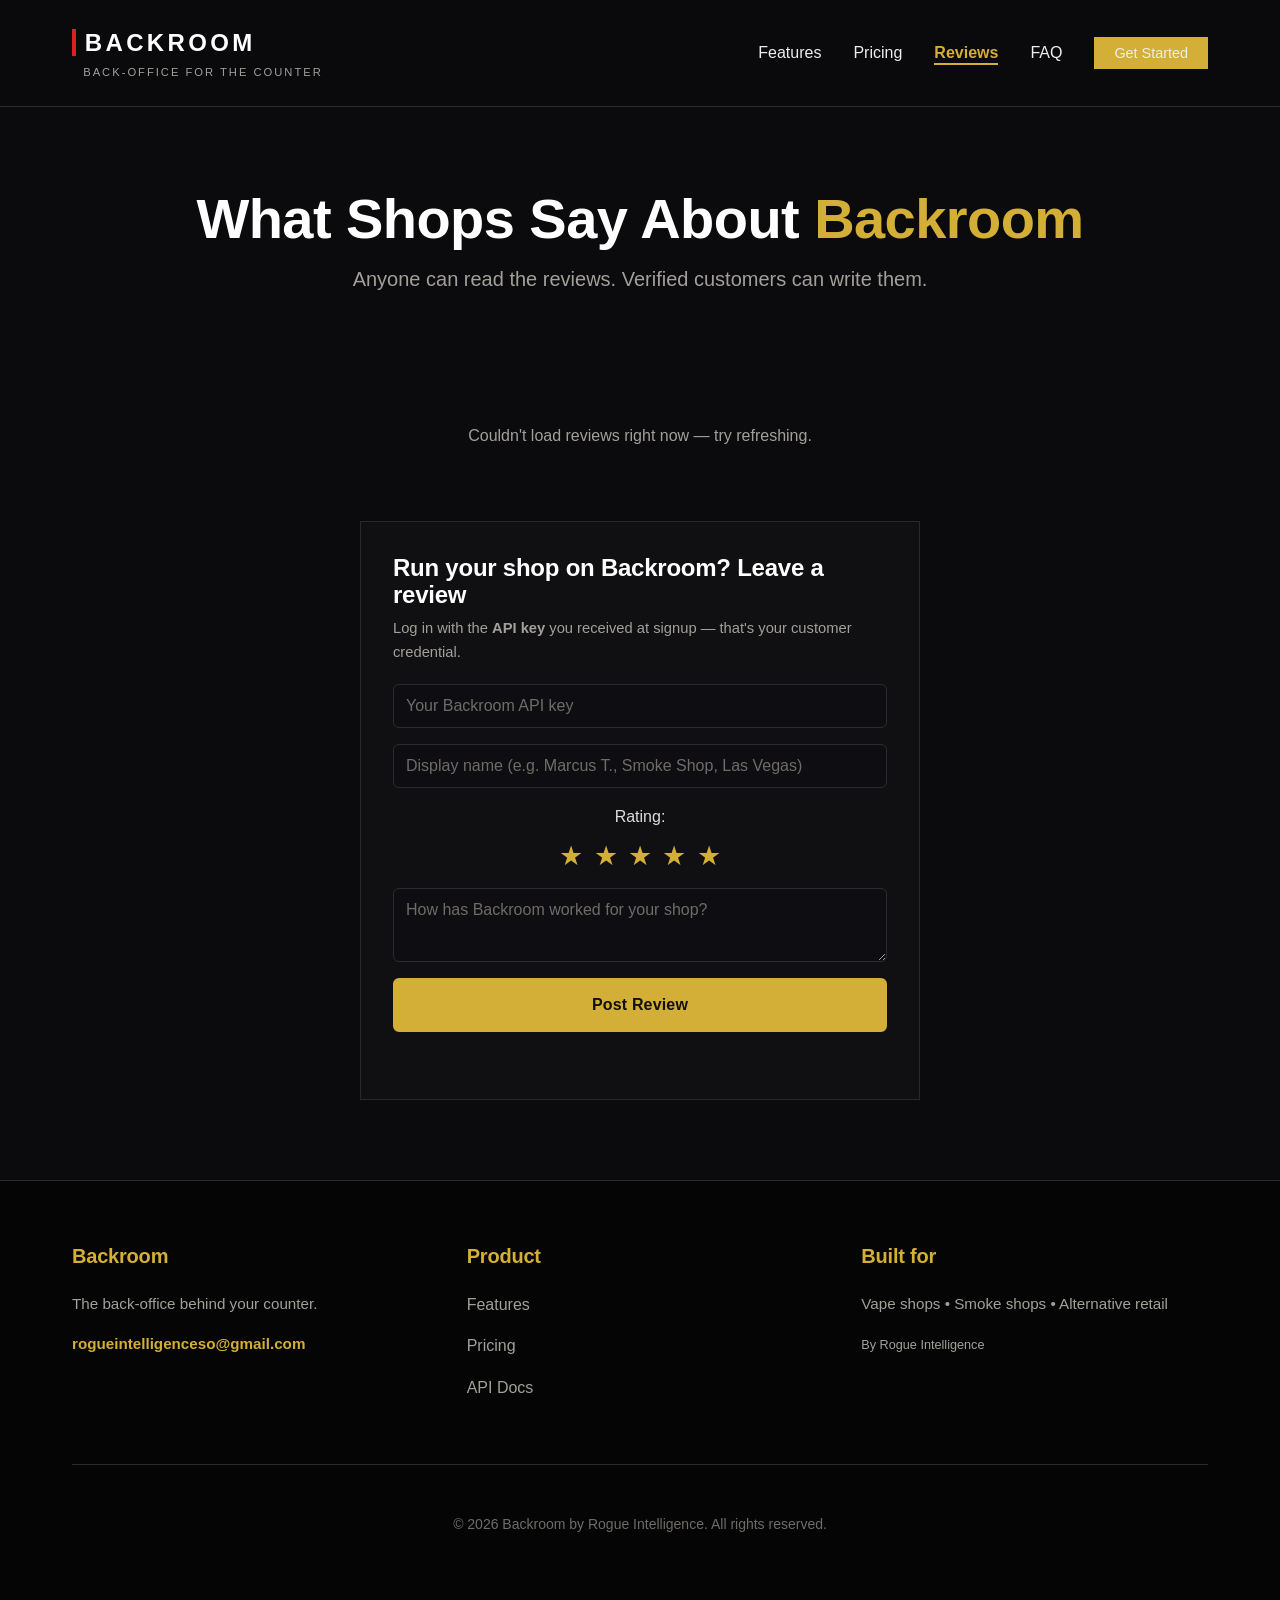
==== reviews.html @ 1319e15f "Add customer reviews page: public reading, API-key login to post - reviews.html: live reviews from t" ====
<!DOCTYPE html>
<html lang="en">
<head>
    <meta charset="UTF-8">
    <meta name="viewport" content="width=device-width, initial-scale=1.0">
    <title>Customer Reviews | Backroom</title>
    <meta name="description" content="Reviews from shops running on Backroom. Anyone can read them; Backroom customers can post with their API key.">
    <link rel="canonical" href="https://smokestack.outlawsmokevape.com/reviews.html">
    <link rel="icon" type="image/svg+xml" href="favicon.svg">
    <meta property="og:type" content="website">
    <meta property="og:site_name" content="Backroom">
    <meta property="og:title" content="Customer Reviews | Backroom">
    <meta property="og:description" content="Reviews from shops running on Backroom.">
    <meta property="og:url" content="https://smokestack.outlawsmokevape.com/reviews.html">
    <meta property="og:image" content="https://smokestack.outlawsmokevape.com/og-image.png">
    <link rel="stylesheet" href="styles.css">
</head>
<body>

<nav class="navbar">
    <div class="container">
        <div class="nav-brand">
            <a href="index.html" style="text-decoration:none;"><span class="logo">Backroom</span></a>
            <span class="tagline">Back-office for the counter</span>
        </div>
        <button class="nav-toggle" type="button" aria-label="Menu" aria-expanded="false" onclick="toggleMobileMenu()">
            <span></span><span></span><span></span>
        </button>
        <ul class="nav-menu">
            <li><a href="index.html#features">Features</a></li>
            <li><a href="index.html#pricing">Pricing</a></li>
            <li><a href="reviews.html" class="active">Reviews</a></li>
            <li><a href="index.html#faq">FAQ</a></li>
            <li><a href="index.html#cta" class="btn-nav">Get Started</a></li>
        </ul>
    </div>
</nav>

<section class="reviews-hero">
    <div class="container">
        <h1>What Shops Say About <span class="gold">Backroom</span></h1>
        <p class="section-subtitle">Anyone can read the reviews. Verified customers can write them.</p>
    </div>
</section>

<section class="reviews-live">
    <div class="container">
        <div id="reviewsList" class="reviews-list"><p class="reviews-loading">Loading reviews&hellip;</p></div>

        <div class="review-form-wrap">
            <h3>Run your shop on Backroom? Leave a review</h3>
            <p class="review-hint">Log in with the <strong>API key</strong> you received at signup — that's your customer credential.</p>
            <form id="reviewForm" onsubmit="submitReview(event)">
                <div class="hp-field" aria-hidden="true">
                    <label for="rvHp">Website</label>
                    <input type="text" id="rvHp" name="website" tabindex="-1" autocomplete="off">
                </div>
                <div class="form-group full"><input type="password" name="api_key" placeholder="Your Backroom API key" aria-label="Your Backroom API key" required autocomplete="off"></div>
                <div class="form-group full"><input type="text" name="author_name" placeholder="Display name (e.g. Marcus T., Smoke Shop, Las Vegas)" aria-label="Display name" required></div>
                <div class="form-group full rating-group" role="radiogroup" aria-label="Rating">
                    <span class="rating-label">Rating:</span>
                    <div class="star-input" id="starInput">
                        <button type="button" data-v="1" aria-label="1 star">&#9733;</button>
                        <button type="button" data-v="2" aria-label="2 stars">&#9733;</button>
                        <button type="button" data-v="3" aria-label="3 stars">&#9733;</button>
                        <button type="button" data-v="4" aria-label="4 stars">&#9733;</button>
                        <button type="button" data-v="5" aria-label="5 stars">&#9733;</button>
                    </div>
                    <input type="hidden" name="rating" value="5">
                </div>
                <div class="form-group full"><textarea name="text" placeholder="How has Backroom worked for your shop?" aria-label="Your review" required minlength="5"></textarea></div>
                <button type="submit" class="btn btn-primary">Post Review</button>
                <p class="form-status" id="reviewStatus" role="status" aria-live="polite"></p>
            </form>
        </div>
    </div>
</section>

<footer class="footer">
    <div class="container">
        <div class="footer-content">
            <div class="footer-col">
                <h4>Backroom</h4>
                <p>The back-office behind your counter.</p>
                <p class="footer-contact"><a href="mailto:rogueintelligenceso@gmail.com" class="footer-contact">rogueintelligenceso@gmail.com</a></p>
            </div>
            <div class="footer-col">
                <h4>Product</h4>
                <ul>
                    <li><a href="index.html#features">Features</a></li>
                    <li><a href="index.html#pricing">Pricing</a></li>
                    <li><a href="https://smokestacksite.outlawsmokevape.com/docs">API Docs</a></li>
                </ul>
            </div>
            <div class="footer-col">
                <h4>Built for</h4>
                <p>Vape shops &bull; Smoke shops &bull; Alternative retail</p>
                <p><small>By Rogue Intelligence</small></p>
            </div>
        </div>
        <div class="footer-bottom">
            <p>&copy; 2026 Backroom by Rogue Intelligence. All rights reserved.</p>
        </div>
    </div>
</footer>

<script src="script.js"></script>
<script src="reviews.js"></script>
</body>
</html>
---- styles.css ----
/* ============================================
   BACKROOM — LANDING PAGE STYLES
   Black · Gold · Red
   ============================================ */

:root {
    /* Brand palette */
    --ink:        #0b0b0d;   /* page background (near-black) */
    --panel:      #121216;   /* alternating section background */
    --card:       #17171c;   /* card surface */
    --line:       #2a2a31;   /* hairline border */
    --line-gold:  rgba(212, 175, 55, 0.35);

    --text:       #ededed;
    --muted:      #a3a09a;

    --gold:       #d4af37;
    --gold-dark:  #a9852a;
    --gold-soft:  rgba(212, 175, 55, 0.12);

    --red:        #c1121f;
    --red-bright: #e11d2a;
    --red-soft:   rgba(193, 18, 31, 0.12);

    /* Aliases so legacy class names keep working */
    --primary:    var(--gold);
    --accent:     var(--red-bright);
    --secondary:  #000000;
    --light:      var(--panel);
    --border:     var(--line);

    /* Spacing */
    --spacing-xs: 0.5rem;  --spacing-sm: 1rem;   --spacing-md: 1.5rem;
    --spacing-lg: 2rem;    --spacing-xl: 3rem;   --spacing-2xl: 4rem;

    /* Type */
    --font-sans: -apple-system, BlinkMacSystemFont, 'Segoe UI', Roboto, 'Helvetica Neue', Arial, sans-serif;
    --font-mono: 'Courier New', monospace;
}

* { margin: 0; padding: 0; box-sizing: border-box; }
html { scroll-behavior: smooth; }
html, body { overflow-x: hidden; }

body {
    font-family: var(--font-sans);
    color: var(--text);
    background: var(--ink);
    line-height: 1.6;
}

.container { max-width: 1200px; margin: 0 auto; padding: 0 var(--spacing-lg); }

/* Typography */
h1, h2, h3, h4, h5, h6 { font-weight: 800; line-height: 1.15; margin-bottom: var(--spacing-md); color: #fff; letter-spacing: -0.01em; }
h1 { font-size: clamp(2rem, 5vw, 3.5rem); }
h2 { font-size: clamp(1.75rem, 4vw, 2.5rem); }
h3 { font-size: 1.5rem; }
h4 { font-size: 1.25rem; }
p  { margin-bottom: var(--spacing-md); }
a  { color: var(--gold); text-decoration: none; transition: color .25s ease; }
a:hover { color: var(--red-bright); }
.gold { color: var(--gold); }
.red  { color: var(--red-bright); }

/* Buttons */
.btn {
    display: inline-block; padding: var(--spacing-sm) var(--spacing-lg);
    border: 2px solid transparent; border-radius: 6px;
    font-weight: 700; font-size: 1rem; cursor: pointer;
    transition: all .25s ease; text-align: center; white-space: nowrap;
    letter-spacing: .01em;
}
.btn-primary { background: var(--gold); color: #14110a; border-color: var(--gold); }
.btn-primary:hover { background: var(--red-bright); border-color: var(--red-bright); color: #fff; transform: translateY(-2px); box-shadow: 0 10px 22px rgba(193,18,31,.35); }
.btn-secondary { background: transparent; color: var(--gold); border-color: var(--gold); }
.btn-secondary:hover { background: var(--gold-soft); color: var(--gold); }
.btn-outline { background: transparent; color: var(--text); border-color: var(--line); }
.btn-outline:hover { background: var(--gold-soft); border-color: var(--gold); color: var(--gold); }
.btn-nav { background: var(--gold); color: #14110a; padding: .5rem 1.25rem; font-size: .9rem; }
.btn-nav:hover { background: var(--red-bright); color: #fff; }
.btn-large { padding: 1rem 2.5rem; font-size: 1.1rem; }

/* Navigation */
.navbar {
    background: rgba(11,11,13,.85); backdrop-filter: blur(10px);
    border-bottom: 1px solid var(--line);
    position: sticky; top: 0; z-index: 100;
}
.navbar .container { display: flex; justify-content: space-between; align-items: center; padding: var(--spacing-md) var(--spacing-lg); }
.nav-brand { display: flex; flex-direction: column; gap: .1rem; }
.logo {
    font-size: 1.5rem; font-weight: 900; color: #fff;
    text-transform: uppercase; letter-spacing: .14em;
    border-left: 4px solid var(--red-bright); padding-left: .55rem;
}
.logo::first-letter { color: var(--gold); }
.tagline { font-size: .7rem; color: var(--muted); text-transform: uppercase; letter-spacing: 2px; padding-left: .7rem; }
.nav-menu { display: flex; list-style: none; gap: var(--spacing-lg); align-items: center; }
.nav-menu a { color: var(--text); font-weight: 500; }
.nav-menu a:hover { color: var(--gold); }
.nav-toggle { display: none; background: none; border: none; cursor: pointer; padding: .5rem; }
.nav-toggle span { display: block; width: 24px; height: 3px; background: var(--gold); margin: 5px 0; border-radius: 2px; transition: all .25s ease; }

/* Hero */
.hero {
    background:
        radial-gradient(1000px 500px at 15% -10%, rgba(212,175,55,.10), transparent 60%),
        radial-gradient(900px 500px at 100% 0%, rgba(193,18,31,.14), transparent 55%),
        var(--ink);
    padding: var(--spacing-2xl) 0; min-height: 82vh; display: flex; align-items: center;
    border-bottom: 1px solid var(--line);
}
.hero-content { max-width: 820px; }
.hero h1 { margin-bottom: var(--spacing-md); }
.hero h1 .gold { color: var(--gold); }
.hero-subtitle { font-size: 1.5rem; color: #fff; font-weight: 700; margin-bottom: var(--spacing-md); }
.hero-desc { font-size: 1.125rem; color: var(--muted); margin-bottom: var(--spacing-xl); line-height: 1.8; }
.hero-cta { display: flex; gap: var(--spacing-md); margin-bottom: var(--spacing-2xl); flex-wrap: wrap; }
.hero-stats { display: grid; grid-template-columns: repeat(auto-fit, minmax(150px, 1fr)); gap: var(--spacing-lg); padding: var(--spacing-xl) 0; border-top: 1px solid var(--line); }
.stat { display: flex; flex-direction: column; gap: var(--spacing-xs); }
.stat strong { font-size: 1.75rem; color: var(--gold); }
.stat span { font-size: .875rem; color: var(--muted); }

/* Generic sections on alternating panels */
.problem, .features, .pricing, .testimonials { background: var(--panel); }
.solution, .how-it-works, .comparison, .faq { background: var(--ink); }
.problem, .solution, .features, .how-it-works, .pricing, .comparison, .testimonials, .faq, .cta-final { padding: var(--spacing-2xl) 0; }
.problem h2, .features h2, .how-it-works h2, .comparison h2, .testimonials h2, .faq h2, .solution h2, .pricing h2 { text-align: center; }
.problem h2, .features h2, .how-it-works h2, .comparison h2, .testimonials h2, .faq h2 { margin-bottom: var(--spacing-2xl); }
.section-subtitle { text-align: center; font-size: 1.25rem; color: var(--muted); margin-bottom: var(--spacing-2xl); }

/* Cards shared look */
.problem-item, .feature, .testimonial, .price-card, .solution-item, .faq-item {
    background: var(--card); border: 1px solid var(--line); border-radius: 10px;
}
.problem-grid, .features-list, .testimonial-grid { display: grid; gap: var(--spacing-xl); }
.problem-grid { grid-template-columns: repeat(auto-fit, minmax(250px, 1fr)); }
.features-list, .testimonial-grid { grid-template-columns: repeat(auto-fit, minmax(300px, 1fr)); }
.problem-item { padding: var(--spacing-xl); text-align: center; }
.problem-icon { font-size: 2.5rem; display: block; margin-bottom: var(--spacing-md); }
.problem-item h3 { margin-bottom: var(--spacing-sm); }

.solution-grid { display: grid; grid-template-columns: repeat(auto-fit, minmax(280px, 1fr)); gap: var(--spacing-xl); }
.solution-item { padding: var(--spacing-xl); transition: all .25s ease; }
.solution-item:hover { border-color: var(--gold); box-shadow: 0 10px 24px rgba(212,175,55,.10); transform: translateY(-4px); }
.solution-item .icon { font-size: 2rem; display: block; margin-bottom: var(--spacing-md); }
.solution-item h3 { margin-bottom: var(--spacing-sm); }

.feature { padding: var(--spacing-xl); }
.feature h3 { color: var(--gold); margin-bottom: var(--spacing-sm); }

/* How it works */
.steps { display: grid; grid-template-columns: repeat(auto-fit, minmax(200px, 1fr)); gap: var(--spacing-xl); }
.step { position: relative; padding: var(--spacing-xl); text-align: center; }
.step-number { background: var(--gold); color: #14110a; width: 50px; height: 50px; border-radius: 50%; display: flex; align-items: center; justify-content: center; font-weight: 800; font-size: 1.5rem; margin: 0 auto var(--spacing-md); }
.step h3 { margin-bottom: var(--spacing-sm); }
@media (min-width: 768px) {
    .steps { position: relative; }
    .steps::before { content: ''; position: absolute; top: 25px; left: 0; right: 0; height: 2px; background: var(--line); z-index: 0; }
    .step { z-index: 1; }
}

/* Pricing */
.pricing-grid { display: grid; grid-template-columns: repeat(auto-fit, minmax(300px, 1fr)); gap: var(--spacing-xl); margin: var(--spacing-2xl) 0; }
.price-card { padding: var(--spacing-xl); position: relative; transition: all .25s ease; }
.price-card.featured { border-color: var(--gold); box-shadow: 0 12px 30px rgba(212,175,55,.14); transform: scale(1.04); }
.badge { position: absolute; top: -12px; left: 20px; background: var(--red-bright); color: #fff; padding: 4px 12px; border-radius: 20px; font-size: .72rem; font-weight: 800; text-transform: uppercase; letter-spacing: .04em; }
.price-card h3 { margin-bottom: var(--spacing-md); }
.price { font-size: 2.5rem; font-weight: 900; color: var(--gold); margin-bottom: .5rem; }
.price span { font-size: 1rem; color: var(--muted); font-weight: 500; }
.price-desc { color: var(--muted); margin-bottom: var(--spacing-lg); }
.features-list-pricing { list-style: none; margin-bottom: var(--spacing-xl); }
.features-list-pricing li { padding: .5rem 0; color: var(--muted); border-bottom: 1px dashed var(--line); }
.price-card .btn { width: 100%; margin-bottom: var(--spacing-md); }
.price-note { font-size: .875rem; color: var(--muted); text-align: center; }
.pricing-note-bottom { text-align: center; padding: var(--spacing-xl); background: var(--card); border: 1px solid var(--line-gold); border-radius: 10px; margin-top: var(--spacing-xl); }
.pricing-note-bottom p { margin: 0; font-size: .95rem; color: var(--text); }
@media (max-width: 768px) { .price-card.featured { transform: scale(1); } }

/* Comparison table */
.comparison-table { width: 100%; border-collapse: collapse; background: var(--card); border: 1px solid var(--line); border-radius: 10px; overflow: hidden; }
.comparison-table th, .comparison-table td { padding: var(--spacing-md); text-align: left; border-bottom: 1px solid var(--line); }
.comparison-table th { background: #1c1c22; font-weight: 700; color: #fff; }
.comparison-table th:nth-child(2) { color: var(--gold); }
.comparison-table tr:last-child td { border-bottom: none; }
.comparison-table td:first-child { font-weight: 700; color: var(--text); background: #14141a; width: 25%; }
.comparison-table strong { color: var(--gold); }
@media (max-width: 768px) { .comparison-table { font-size: .9rem; } .comparison-table th, .comparison-table td { padding: var(--spacing-sm); } }

/* Testimonials */
.testimonial { padding: var(--spacing-xl); }
.stars { color: var(--gold); font-size: 1.25rem; margin-bottom: var(--spacing-md); }
.quote { font-style: italic; color: var(--text); margin-bottom: var(--spacing-md); line-height: 1.8; }
.author { display: flex; flex-direction: column; gap: .25rem; }
.author strong { color: #fff; }
.author span { font-size: .875rem; color: var(--muted); }

/* FAQ */
.faq-grid { display: grid; grid-template-columns: repeat(auto-fit, minmax(350px, 1fr)); gap: var(--spacing-xl); }
.faq-item { padding: var(--spacing-xl); border-left: 4px solid var(--red-bright); }
.faq-item h4 { color: #fff; margin-bottom: 0; display: inline; }
.faq-item p { color: var(--muted); margin: var(--spacing-sm) 0 0; font-size: .95rem; }

/* Accordion behavior (native <details>, accessible & keyboard-friendly) */
details.faq-item summary { cursor: pointer; list-style: none; display: flex; justify-content: space-between; align-items: baseline; gap: var(--spacing-sm); }
details.faq-item summary::-webkit-details-marker { display: none; }
details.faq-item summary::after { content: '+'; font-size: 1.3rem; color: var(--gold); flex-shrink: 0; line-height: 1; }
details.faq-item[open] summary::after { content: '\2212'; }
details.faq-item summary:hover h4 { color: var(--gold); }

/* Honeypot field — visually removed, still present for bots */
.hp-field { position: absolute !important; left: -9999px !important; width: 1px; height: 1px; overflow: hidden; }

/* CTA + signup */
.cta-final {
    background:
        radial-gradient(800px 400px at 80% 0%, rgba(193,18,31,.18), transparent 55%),
        radial-gradient(700px 400px at 0% 100%, rgba(212,175,55,.10), transparent 55%),
        #050506;
    color: #fff; border-top: 1px solid var(--line);
}
.cta-final h2 { text-align: center; margin-bottom: var(--spacing-md); color: #fff; }
.cta-final > .container > p { text-align: center; font-size: 1.125rem; margin-bottom: var(--spacing-2xl); color: var(--muted); }
.signup-form { max-width: 640px; margin: 0 auto var(--spacing-2xl); display: grid; gap: var(--spacing-md); background: rgba(20,20,25,.6); border: 1px solid var(--line-gold); border-radius: 14px; padding: var(--spacing-xl); }
.form-row { display: grid; grid-template-columns: 1fr 1fr; gap: var(--spacing-md); }
.form-group { display: flex; flex-direction: column; gap: var(--spacing-xs); }
.form-group.full { grid-column: 1 / -1; }
.form-group label { font-weight: 600; font-size: .9rem; color: var(--text); }
.form-group label .req { color: var(--red-bright); }
.form-group input, .form-group select, .form-group textarea {
    padding: .75rem; border: 1px solid var(--line); border-radius: 6px;
    background: #0e0e12; color: #fff; font-size: 1rem; font-family: var(--font-sans);
}
.form-group textarea { resize: vertical; min-height: 74px; }
.form-group input::placeholder, .form-group textarea::placeholder { color: #6f6c66; }
.form-group input:focus, .form-group select:focus, .form-group textarea:focus { outline: none; border-color: var(--gold); box-shadow: 0 0 0 3px var(--gold-soft); }
.form-check { display: flex; align-items: center; gap: .6rem; }
.form-check input { width: 18px; height: 18px; accent-color: var(--gold); }
.form-check label { font-size: .92rem; color: var(--text); font-weight: 500; }
.form-section-label { grid-column: 1 / -1; font-size: .75rem; text-transform: uppercase; letter-spacing: .12em; color: var(--gold); border-bottom: 1px solid var(--line); padding-bottom: .4rem; margin-top: .4rem; }
.form-note { text-align: center; font-size: .875rem; color: var(--muted); margin: 0; }

/* Signup success confirmation */
.signup-success { text-align: center; padding: var(--spacing-md) 0; }
.success-check { width: 64px; height: 64px; margin: 0 auto var(--spacing-md); border-radius: 50%; background: var(--gold); color: #14110a; font-size: 2rem; font-weight: 900; display: flex; align-items: center; justify-content: center; }
.signup-success h3 { color: #fff; margin-bottom: var(--spacing-sm); }
.signup-success p { color: var(--muted); }
.signup-success strong { color: var(--gold); }
.apikey-box { display: flex; flex-wrap: wrap; align-items: center; gap: .6rem; justify-content: center; background: #0e0e12; border: 1px solid var(--line-gold); border-radius: 8px; padding: var(--spacing-md); margin: var(--spacing-md) 0; }
.apikey-label { width: 100%; font-size: .72rem; text-transform: uppercase; letter-spacing: .12em; color: var(--gold); }
.apikey-box code { font-family: var(--font-mono); color: #fff; font-size: 1rem; word-break: break-all; }
.apikey-copy { padding: .4rem 1rem; font-size: .85rem; }
.signup-success code { font-family: var(--font-mono); color: var(--gold); }

.cta-features { display: grid; grid-template-columns: repeat(auto-fit, minmax(250px, 1fr)); gap: var(--spacing-xl); margin-top: var(--spacing-2xl); }
.cta-feature { text-align: center; }
.cta-feature .icon { font-size: 2rem; display: block; margin-bottom: var(--spacing-md); }
.cta-feature p { margin: 0; color: var(--muted); }
.cta-feature strong { color: #fff; }

/* Footer */
.footer { background: #050506; color: #fff; padding: var(--spacing-2xl) 0; border-top: 1px solid var(--line); }
.footer-content { display: grid; grid-template-columns: repeat(auto-fit, minmax(250px, 1fr)); gap: var(--spacing-xl); margin-bottom: var(--spacing-xl); }
.footer-col h4 { margin-bottom: var(--spacing-md); color: var(--gold); }
.footer-col p { color: var(--muted); font-size: .95rem; margin-bottom: var(--spacing-sm); }
.footer-contact { color: var(--gold) !important; font-weight: 600; }
.footer-col ul { list-style: none; }
.footer-col ul li { margin-bottom: var(--spacing-sm); }
.footer-col a { color: var(--muted); }
.footer-col a:hover { color: var(--gold); }
.footer-bottom { text-align: center; padding-top: var(--spacing-xl); border-top: 1px solid var(--line); color: #6f6c66; font-size: .875rem; }

/* Responsive */
@media (max-width: 768px) {
    .container { padding: 0 var(--spacing-md); }
    .navbar .container { padding: var(--spacing-md); }
    .nav-toggle { display: block; }
    .nav-menu {
        display: none;
        position: absolute; top: 100%; left: 0; right: 0;
        flex-direction: column; align-items: stretch; gap: 0;
        background: rgba(11,11,13,.97); border-bottom: 1px solid var(--line);
        padding: var(--spacing-sm) var(--spacing-md) var(--spacing-md);
    }
    .nav-menu.open { display: flex; }
    .nav-menu li { border-bottom: 1px solid var(--line); }
    .nav-menu li:last-child { border-bottom: none; padding-top: var(--spacing-sm); }
    .nav-menu a { display: block; padding: .85rem .25rem; font-size: 1rem; }
    .nav-menu .btn-nav { text-align: center; border-radius: 6px; }
    .hero-cta { flex-direction: column; }
    .btn { width: 100%; }
    .form-row { grid-template-columns: 1fr; }
    .faq-grid { grid-template-columns: 1fr; }
}
@media (max-width: 480px) {
    h1 { font-size: 1.85rem; }
    h2 { font-size: 1.5rem; }
    .hero-stats { grid-template-columns: 1fr; }
}

/* Animations */
@keyframes fadeIn { from { opacity: 0; transform: translateY(20px); } to { opacity: 1; transform: translateY(0); } }
.solution-item, .feature, .testimonial, .price-card { animation: fadeIn .6s ease-out forwards; }
.solution-item:nth-child(1){animation-delay:.1s}.solution-item:nth-child(2){animation-delay:.2s}
.solution-item:nth-child(3){animation-delay:.3s}.solution-item:nth-child(4){animation-delay:.4s}
.solution-item:nth-child(5){animation-delay:.5s}.solution-item:nth-child(6){animation-delay:.6s}

.text-center { text-align: center; }
.mt-2xl { margin-top: var(--spacing-2xl); }
.mb-2xl { margin-bottom: var(--spacing-2xl); }

/* ============================================
   REVIEWS PAGE
   ============================================ */
.reviews-hero { padding: 5rem 0 2rem; text-align: center; }
.reviews-hero h1 { margin-bottom: .75rem; }
.reviews-live { padding: 2rem 0 5rem; }
.reviews-list { max-width: 760px; margin: 0 auto 3rem; display: flex; flex-direction: column; gap: 1.25rem; }
.reviews-loading, .reviews-empty { color: var(--muted, #9a9a9a); text-align: center; }
.review-card { border: 1px solid rgba(255,255,255,.08); border-left: 3px solid var(--gold); background: rgba(255,255,255,.03); padding: 1.5rem; }
.review-stars { color: var(--gold); letter-spacing: 2px; margin-bottom: .4rem; }
.review-text { color: #ddd; margin-bottom: .6rem; }
.review-author { color: var(--muted, #9a9a9a); font-size: .9rem; margin: 0; }
.verified-badge { color: #7fd694; font-size: .82rem; border: 1px solid rgba(127,214,148,.4); background: rgba(127,214,148,.08); padding: 1px 8px; border-radius: 999px; }

.review-form-wrap { max-width: 560px; margin: 0 auto; border: 1px solid rgba(255,255,255,.1); padding: 2rem; background: rgba(255,255,255,.02); }
.review-form-wrap h3 { margin-bottom: .5rem; }
.review-hint { color: var(--muted, #9a9a9a); font-size: .92rem; margin-bottom: 1.25rem; }
#reviewForm { display: flex; flex-direction: column; gap: 1rem; }
.rating-group { display: flex; align-items: center; gap: .75rem; }
.rating-label { color: #ddd; }
.star-input button { background: none; border: none; font-size: 1.7rem; color: #555; cursor: pointer; padding: 0 3px; line-height: 1; }
.star-input button.on { color: var(--gold); }
.form-status { min-height: 1.2em; font-size: .95rem; margin: 0; }
.form-status-ok { color: var(--gold); }
.form-status-error { color: #e11d2a; }
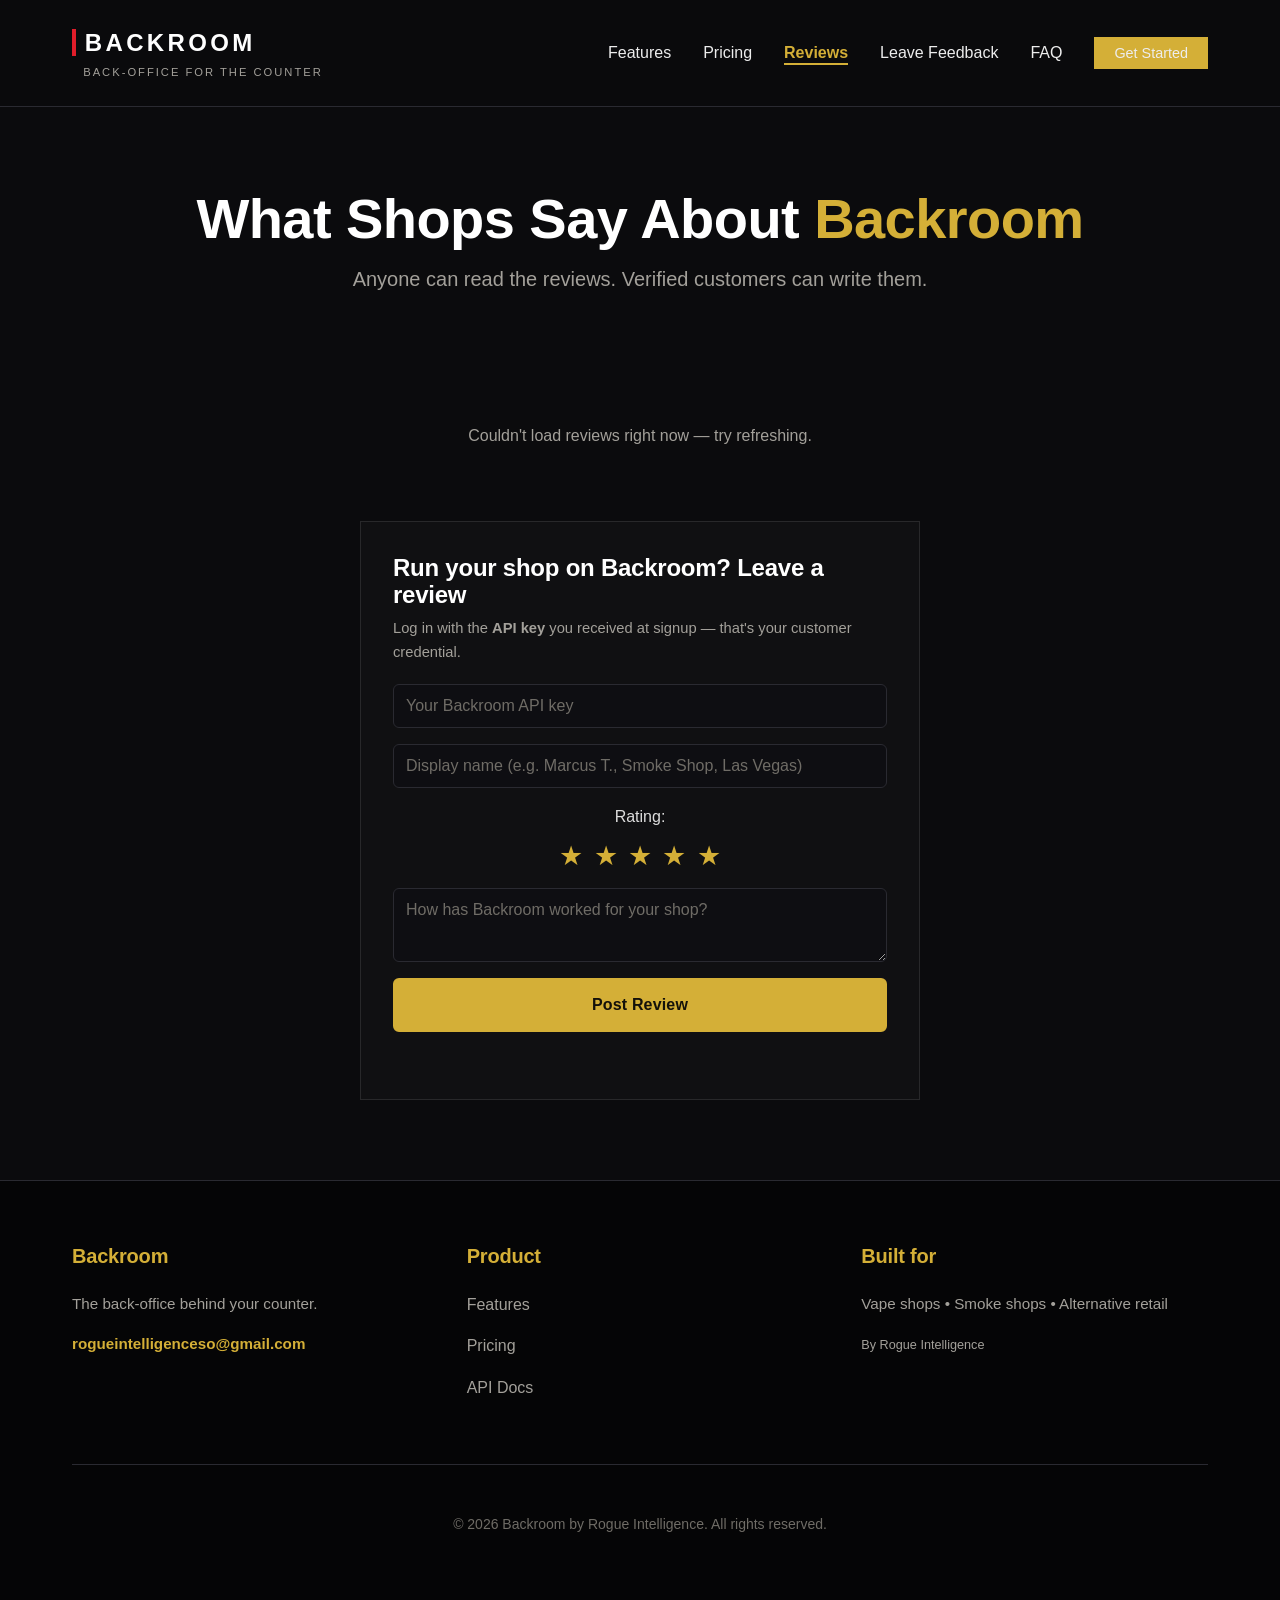
==== commit eebbd316: "Add CSAT feedback funnel: 5-star to Google, low ratings emailed to team Adds a post-interaction feed" ====
--- a/reviews.html
+++ b/reviews.html
@@ -30,6 +30,7 @@
             <li><a href="index.html#features">Features</a></li>
             <li><a href="index.html#pricing">Pricing</a></li>
             <li><a href="reviews.html" class="active">Reviews</a></li>
+            <li><a href="feedback.html">Leave Feedback</a></li>
             <li><a href="index.html#faq">FAQ</a></li>
             <li><a href="index.html#cta" class="btn-nav">Get Started</a></li>
         </ul>
--- a/styles.css
+++ b/styles.css
@@ -335,3 +335,22 @@
 .form-status { min-height: 1.2em; font-size: .95rem; margin: 0; }
 .form-status-ok { color: var(--gold); }
 .form-status-error { color: #e11d2a; }
+
+/* ============================================
+   FEEDBACK FUNNEL PAGE
+   ============================================ */
+.fb-card { max-width: 560px; margin: 0 auto 2rem; border: 1px solid rgba(255,255,255,.1); padding: 2rem; background: rgba(255,255,255,.02); text-align: center; }
+.fb-card h3 { margin-bottom: .5rem; }
+.fb-stars { justify-content: center; margin: 1.25rem 0 .25rem; }
+.fb-stars button { font-size: 2.2rem; }
+.fb-prompt-status { min-height: 1.2em; font-size: .95rem; margin: .5rem 0 0; }
+.fb-public-link { text-align: left; font-size: .92rem; color: var(--muted, #9a9a9a); margin: 0 0 1.25rem; padding: .75rem 1rem; border: 1px solid rgba(255,255,255,.1); background: rgba(255,255,255,.03); }
+.fb-public-link a { color: var(--gold); font-weight: 600; margin-left: .35rem; }
+.fb-public-link a:hover { color: var(--red-bright); }
+#fbForm { display: flex; flex-direction: column; gap: 1rem; text-align: left; }
+#fbFormWrap h3, #fbFormWrap .review-hint { text-align: left; }
+
+@media (max-width: 480px) {
+    .fb-card { padding: 1.25rem; }
+    .fb-stars button { font-size: 1.9rem; }
+}
